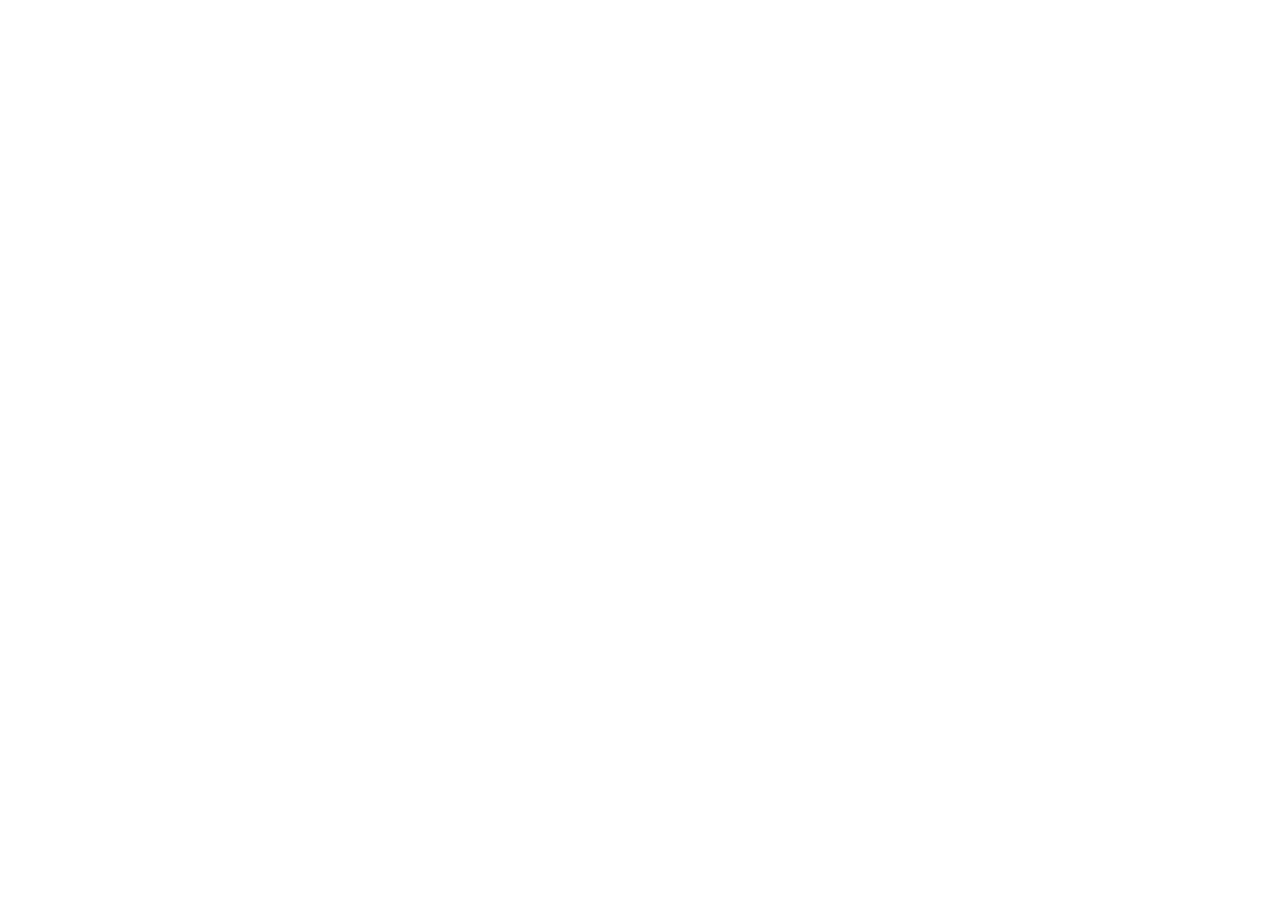
==== index.html @ d9d67efe "author pasidi" ====
<!DOCTYPE html>
<html lang="en">
<head>
    <meta charset="UTF-8">
    <meta name="viewport" content="width=device-width, initial-scale=1.0">
    <title>SHEIN</title>
</head>
<body>
    
</body>
</html>
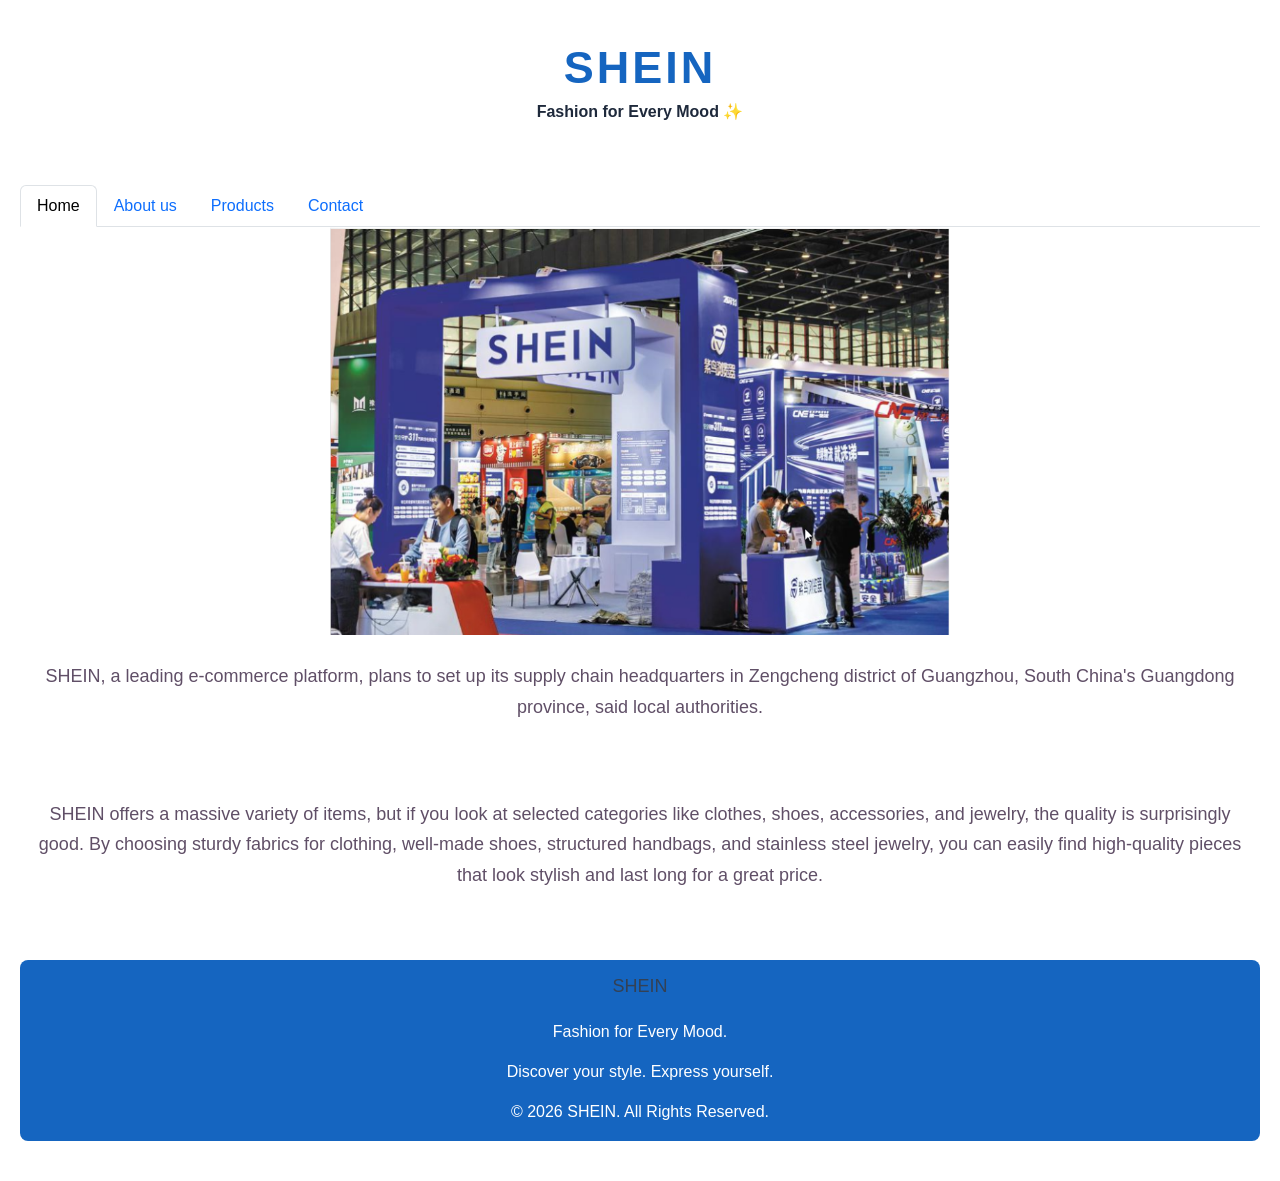
==== commit ab524ae5: "delete home page" ====
--- a/index.html
+++ b/index.html
@@ -1,11 +1,93 @@
-<!DOCTYPE html>
+<!doctype html>
 <html lang="en">
+
 <head>
-    <meta charset="UTF-8">
-    <meta name="viewport" content="width=device-width, initial-scale=1.0">
-    <title>SHEIN</title>
+    <meta charset="utf-8">
+    <meta name="viewport" content="width=device-width, initial-scale=1">
+    <title>SHEIN - HOME</title>
+    <link href="https://cdn.jsdelivr.net/npm/bootstrap@5.3.8/dist/css/bootstrap.min.css" rel="stylesheet"
+        integrity="sha384-sRIl4kxILFvY47J16cr9ZwB07vP4J8+LH7qKQnuqkuIAvNWLzeN8tE5YBujZqJLB" crossorigin="anonymous">
+    <link rel="stylesheet" href="CSS/style.css">
 </head>
+
 <body>
-    
+
+    <table border="0" align="center">
+        <tr>
+            <td>
+                <h1 align="center">
+                    <b>SHEIN</b>
+                </h1>
+                <p align="center">
+                    <b>Fashion for Every Mood ✨</b>
+                </p>
+            </td>
+        </tr>
+    </table>
+    <div data-bs-toggle="nav-overflow" class="btn-solid theme-primary" role="status">
+      <span class="badge theme-primary animation-pop" id="motionPopDemo">New</span>
+        <ul class="nav nav-tabs">
+            <li class="nav-item">
+                <a class="nav-link active" href="homepage.html">Home</a>
+            </li>
+            <li class="nav-item">
+                <a class="nav-link" href="about.html">About us</a>
+            </li>
+            <li class="nav-item">
+                <a class="nav-link" href="products.html">Products</a>
+            </li>
+            <li class="nav-item">
+                <a class="nav-link" href="contact.html">Contact</a>
+            </li>
+        </ul>
+    </div>
+    <table border="1" align="center">
+        <tr>
+            <center>
+                <img src="Images/shien logo.png" width="50%">
+            </center>
+            <p align="center">
+            <h3 style="color: rgb(96, 79, 103);">SHEIN, a leading e-commerce platform, plans to set up its supply chain
+                headquarters in Zengcheng district of Guangzhou,
+                South China's Guangdong province, said local authorities.</h3>
+            </p>
+            <br>
+            <p align="center">
+            <h3 style="color: rgb(96, 79, 103);">SHEIN offers a massive variety of items, but if you look at selected
+                categories like clothes, shoes, accessories, and jewelry, the quality is
+                surprisingly good. By choosing sturdy fabrics for clothing, well-made
+                shoes, structured handbags, and stainless steel jewelry, you can easily find
+                high-quality pieces that look stylish and last long for a great price.
+            </h3>
+
+            </p>
+
+
+        </tr>
+    </table>
+
+    <table border="0" align="center" class="footer">
+        <tr>
+            <td align="center">
+
+                <h3>SHEIN</h3>
+
+                <p>
+                    Fashion for Every Mood.
+                </p>
+
+                <p>
+                    Discover your style. Express yourself.
+                </p>
+                <p>
+                    © 2026 SHEIN. All Rights Reserved.
+                </p>
+
+            </td>
+        </tr>
+    </table>
+
+
 </body>
+
 </html>
--- a/CSS/style.css
+++ b/CSS/style.css
@@ -0,0 +1,41 @@
+body {
+    margin: 0;
+    padding: 20px;
+    font-family: Arial, sans-serif;
+    background-color: white;
+    color: #1e293b;
+}
+h1 {
+    text-align: center;
+    color: #1565c0;
+    font-size: 45px;
+    font-weight: bold;
+    letter-spacing: 3px;
+    margin-bottom: 5px;
+}
+h2 {
+    text-align: center;
+    color: #64748b;
+    font-size: 20px;
+    margin-bottom: 30px;
+}
+table {
+    width: 90%;
+    margin: 20px auto;
+    border-collapse: collapse;
+}
+h3 {
+    color: #334155;
+    line-height: 1.7;
+    font-size: 18px;
+    text-align: center;
+    padding: 10px;
+}
+.footer {
+    background-color: #1565c0;
+    color: white;
+    width: 100%;
+    border-radius: 8px;
+    padding: 20px;
+    margin-top: 40px;
+}
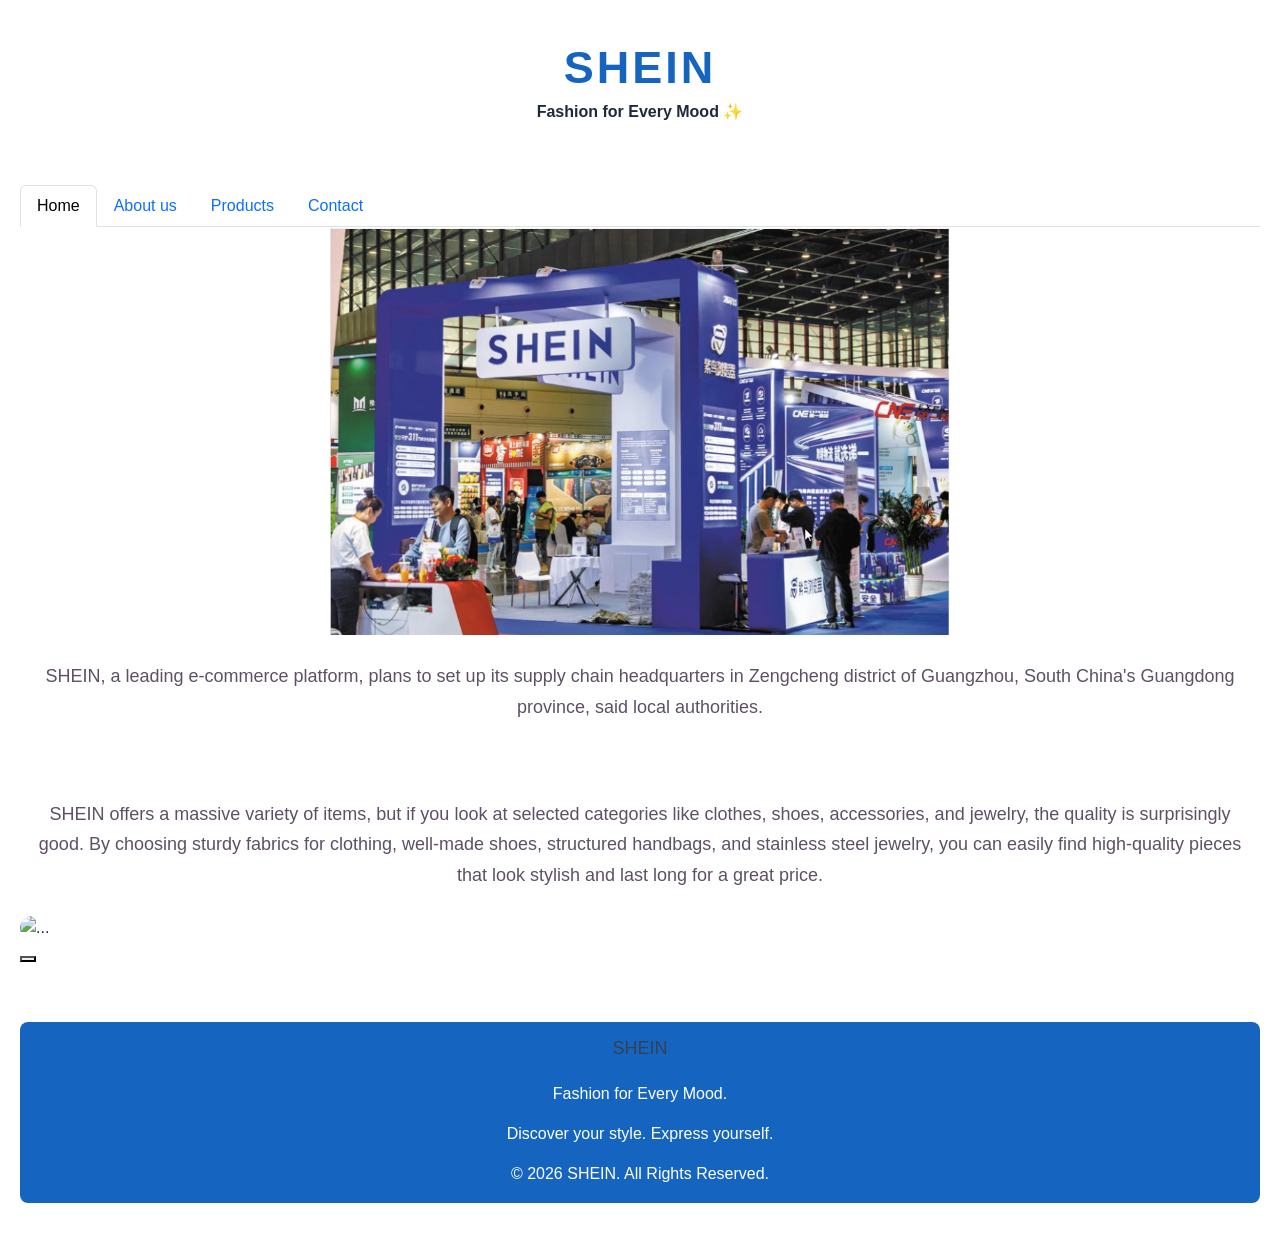
==== commit 686f9b77: "added" ====
--- a/index.html
+++ b/index.html
@@ -25,7 +25,7 @@
         </tr>
     </table>
     <div data-bs-toggle="nav-overflow" class="btn-solid theme-primary" role="status">
-      <span class="badge theme-primary animation-pop" id="motionPopDemo">New</span>
+        <span class="badge theme-primary animation-pop" id="motionPopDemo">New</span>
         <ul class="nav nav-tabs">
             <li class="nav-item">
                 <a class="nav-link active" href="homepage.html">Home</a>
@@ -61,6 +61,35 @@
             </h3>
 
             </p>
+            <div id="carouselExampleInterval" class="carousel slide" data-bs-autoplay="true">
+                <div class="carousel-inner rounded-5">
+                    <div class="carousel-item active" data-bs-interval="2000">
+                        <img src="..." class="d-block w-100" alt="...">
+                    </div>
+                    <div class="carousel-item" data-bs-interval="4000">
+                        <img src="..." class="d-block w-100" alt="...">
+                    </div>
+                    <div class="carousel-item" data-bs-interval="6000">
+                        <img src="..." class="d-block w-100" alt="...">
+                    </div>
+                </div>
+                <div class="d-flex justify-content-between align-items-center mt-3">
+                    <div class="carousel-indicators">
+                        <button type="button" data-bs-target="#carouselExampleInterval" data-bs-slide-to="0"
+                            class="active" aria-current="true" aria-label="Slide 1"></button>
+                        <button type="button" data-bs-target="#carouselExampleInterval" data-bs-slide-to="1"
+                            aria-label="Slide 2"></button>
+                        <button type="button" data-bs-target="#carouselExampleInterval" data-bs-slide-to="2"
+                            aria-label="Slide 3"></button>
+                    </div>
+                    <button class="btn-icon btn-sm carousel-control-play-pause" type="button"
+                        data-bs-target="#carouselExampleInterval" aria-label="Pause" data-bs-pause-label="Pause"
+                        data-bs-play-label="Play">
+                        <span class="carousel-icon-pause" aria-hidden="true"></span>
+                        <span class="carousel-icon-play" aria-hidden="true"></span>
+                    </button>
+                </div>
+            </div>
 
 
         </tr>
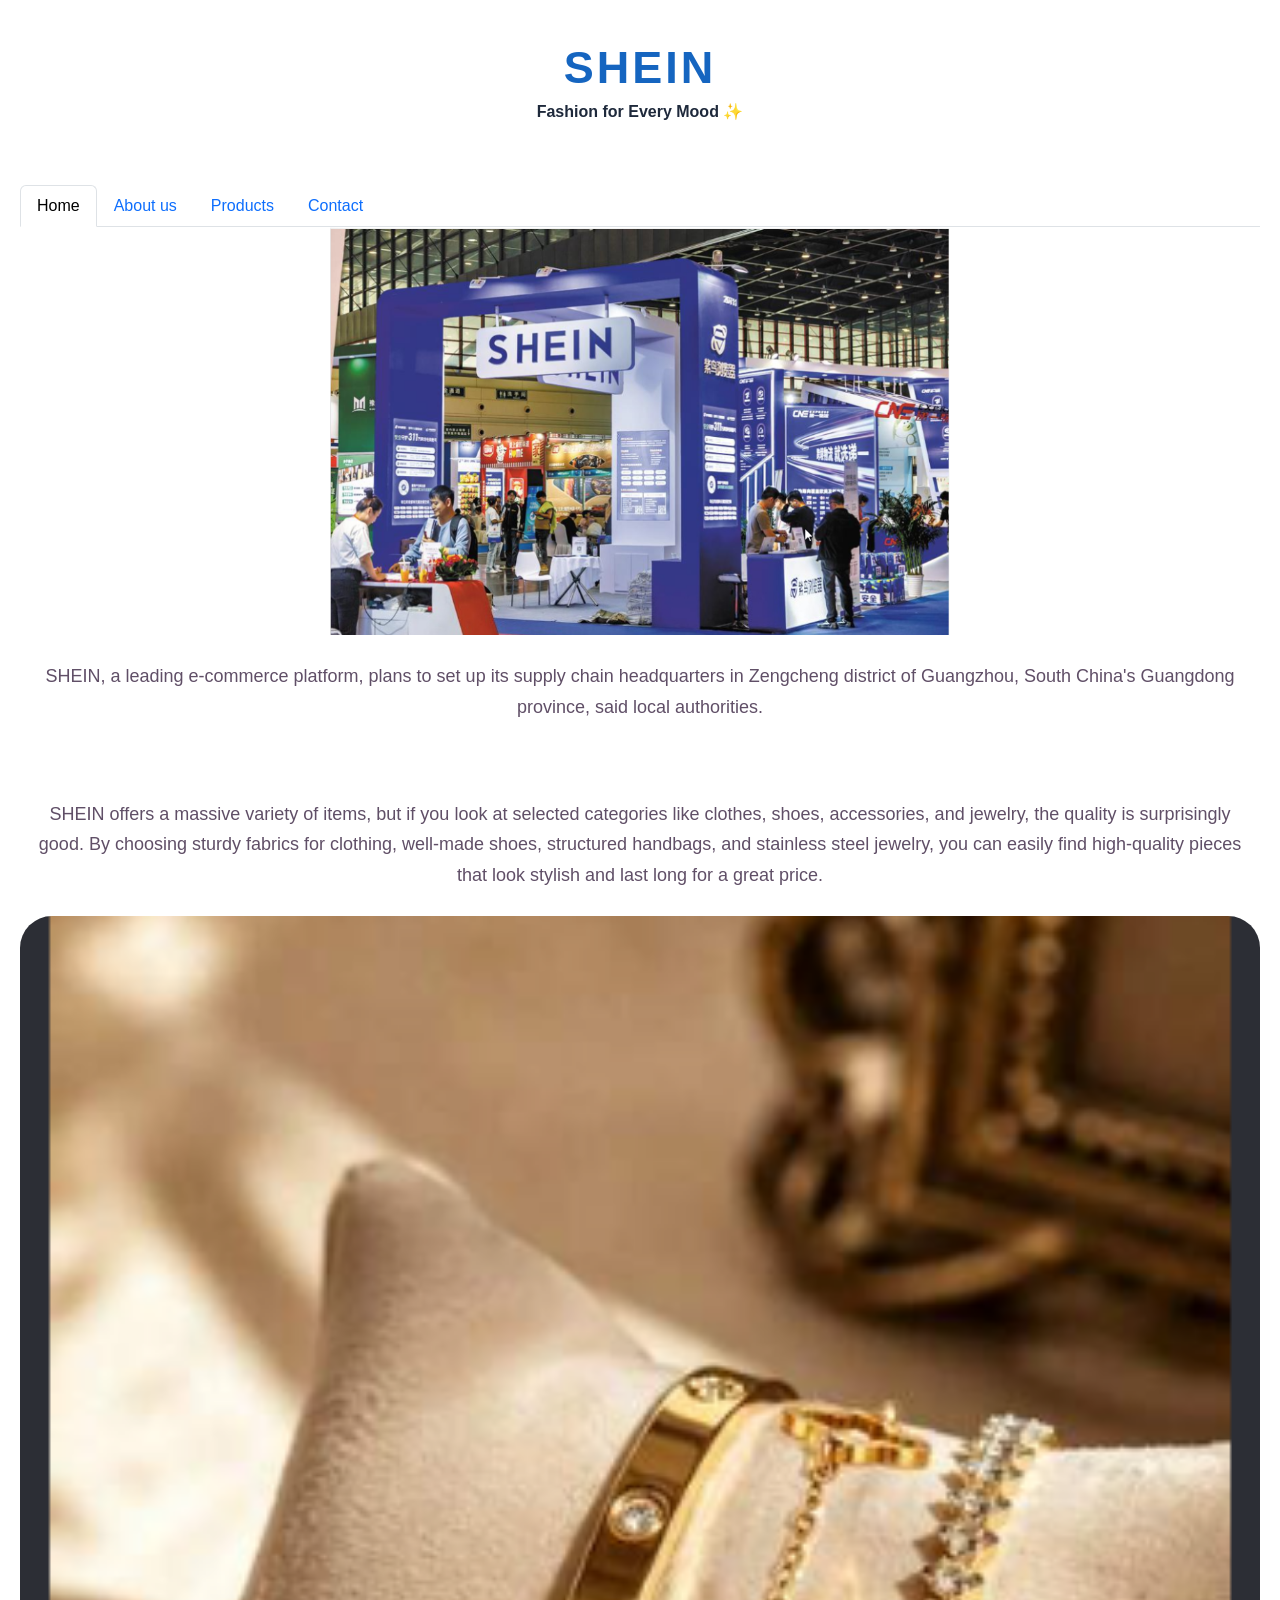
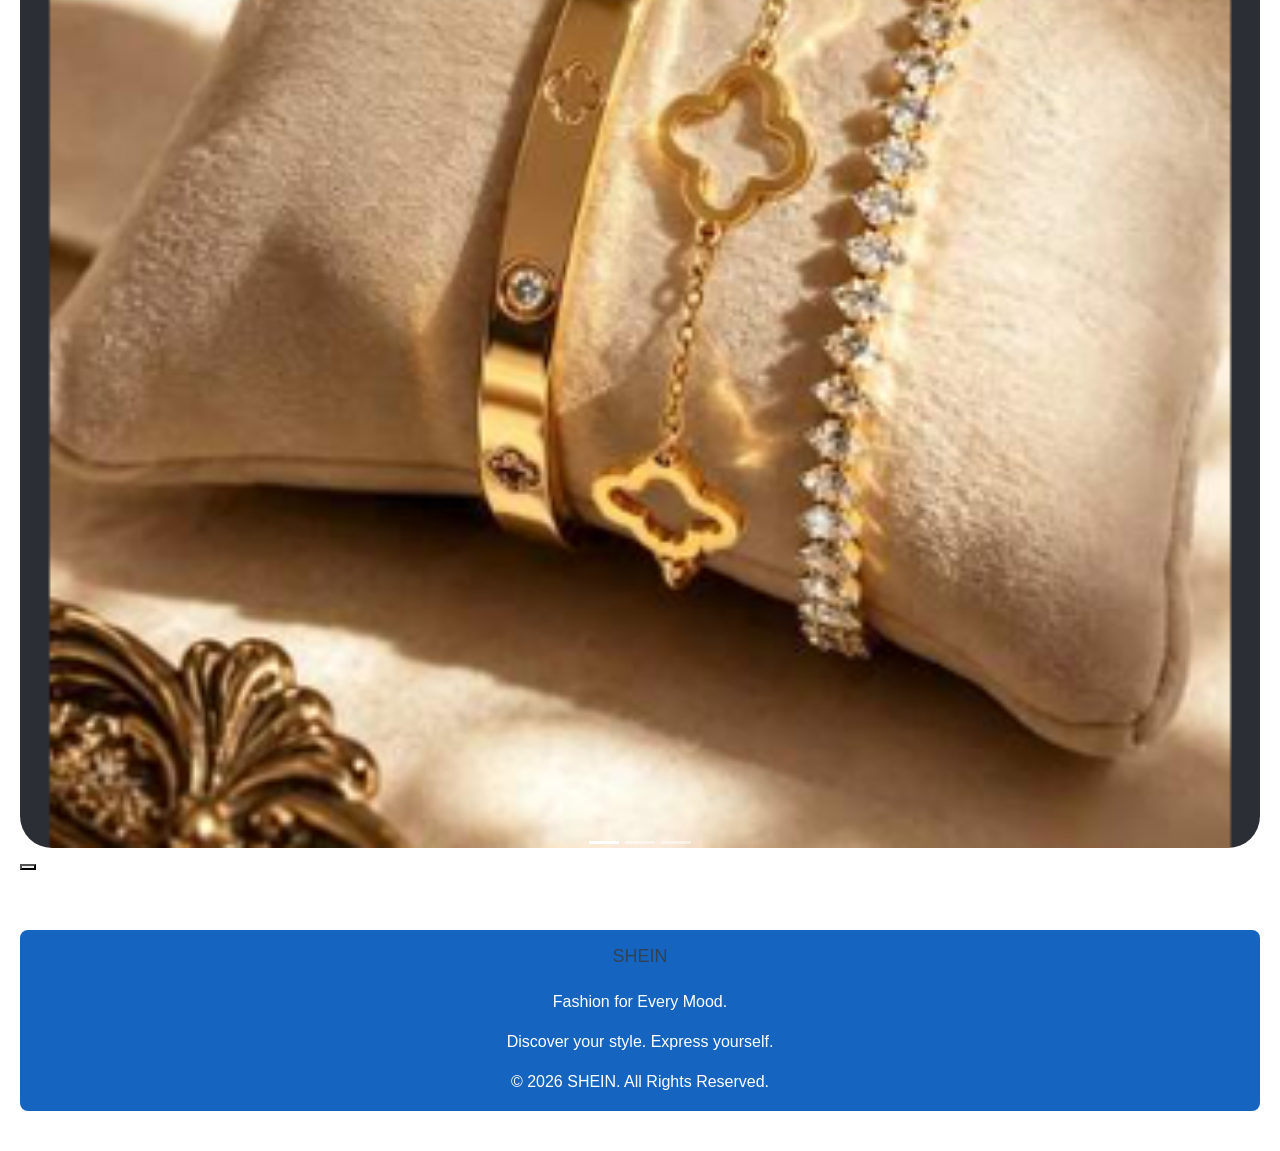
==== commit 46c063bd: "added" ====
--- a/index.html
+++ b/index.html
@@ -64,13 +64,13 @@
             <div id="carouselExampleInterval" class="carousel slide" data-bs-autoplay="true">
                 <div class="carousel-inner rounded-5">
                     <div class="carousel-item active" data-bs-interval="2000">
-                        <img src="..." class="d-block w-100" alt="...">
+                        <img src="Images/gold.png" class="d-block w-100" alt="...">
                     </div>
                     <div class="carousel-item" data-bs-interval="4000">
-                        <img src="..." class="d-block w-100" alt="...">
+                        <img src="Images/handbag.png" class="d-block w-100" alt="...">
                     </div>
                     <div class="carousel-item" data-bs-interval="6000">
-                        <img src="..." class="d-block w-100" alt="...">
+                        <img src="Images/jewelry.png" class="d-block w-100" alt="...">
                     </div>
                 </div>
                 <div class="d-flex justify-content-between align-items-center mt-3">
